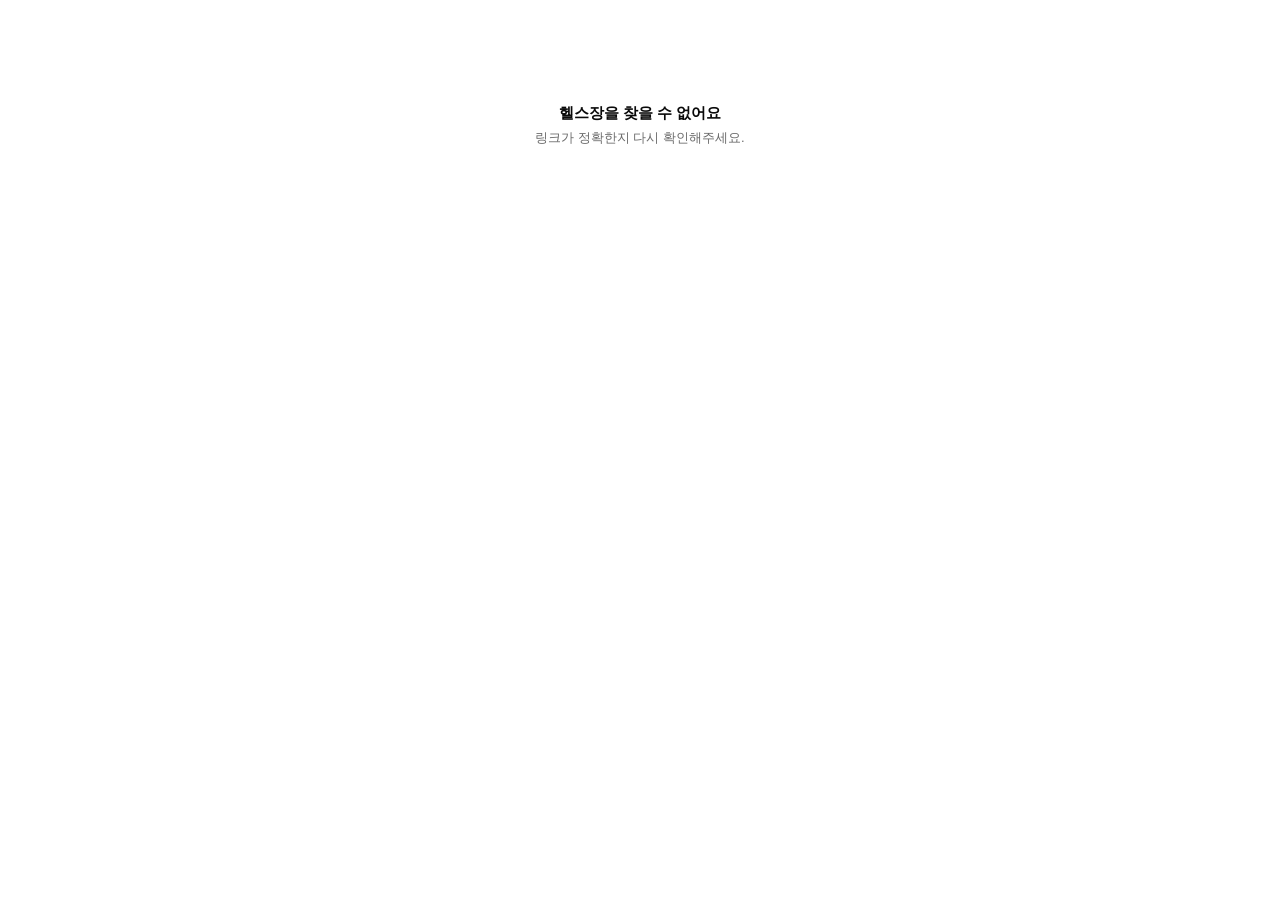
==== index.html @ 71629c31 "gympick-web 초기 버전 — 헬스장 보유 머신 웹 폴백 페이지 Co-Authored-By: Claude Sonnet 5 <noreply@anthropic.com> Claud" ====
<!doctype html>
<html lang="ko">
  <head>
    <meta charset="UTF-8" />
    <meta name="viewport" content="width=device-width, initial-scale=1.0, viewport-fit=cover" />
    <title>GymPick 보유 머신</title>
    <meta name="description" content="GymPick에 등록된 헬스장의 보유 머신 목록을 확인하세요." />
    <link rel="stylesheet" href="/styles.css" />
  </head>
  <body>
    <div id="root">
      <div class="state">
        <p>불러오는 중...</p>
      </div>
    </div>
    <script type="module" src="/app.js"></script>
  </body>
</html>
---- styles.css ----
/* GymPick 웹 폴백 페이지 — 앱과 동일한 톤(미니멀, 흰 배경, 정보 중심, 모바일 기준)
   브랜드 컬러: #0A0A0A(블랙) + #C6FF00(라임그린) */

:root {
  --ink: #0a0a0a;
  --ink-sub: #6b6b6b;
  --line: #e7e7e7;
  --lime: #c6ff00;
  --bg: #ffffff;
}

* {
  box-sizing: border-box;
}

html,
body {
  margin: 0;
  padding: 0;
  background: var(--bg);
  color: var(--ink);
  font-family: 'Pretendard', -apple-system, BlinkMacSystemFont, 'Apple SD Gothic Neo',
    'Segoe UI', sans-serif;
  -webkit-font-smoothing: antialiased;
}

#root {
  max-width: 480px;
  margin: 0 auto;
  padding: 24px 20px 48px;
  min-height: 100vh;
}

/* ── 헤더 ───────────────────────────────────────────── */

.gym-header {
  padding-bottom: 20px;
  border-bottom: 1px solid var(--line);
  margin-bottom: 24px;
}

.wordmark {
  font-size: 12px;
  font-weight: 800;
  letter-spacing: 0.12em;
  color: var(--ink);
  margin: 0 0 12px;
}

.gym-header h1 {
  font-size: 22px;
  font-weight: 700;
  margin: 0 0 4px;
  line-height: 1.3;
}

.gym-location {
  font-size: 13px;
  color: var(--ink-sub);
  margin: 0;
}

.gym-total {
  font-size: 13px;
  color: var(--ink);
  margin: 10px 0 0;
  font-weight: 600;
}

/* ── 부위 섹션 ──────────────────────────────────────── */

.muscle-section {
  margin-bottom: 28px;
}

.muscle-title {
  font-size: 13px;
  font-weight: 800;
  letter-spacing: 0.06em;
  color: var(--ink);
  display: flex;
  align-items: center;
  gap: 6px;
  margin: 0 0 12px;
}

.muscle-count {
  font-size: 12px;
  font-weight: 500;
  color: var(--ink-sub);
}

.machine-list {
  list-style: none;
  margin: 0;
  padding: 0;
  display: flex;
  flex-direction: column;
  gap: 10px;
}

.machine-card {
  display: flex;
  align-items: center;
  gap: 12px;
  padding: 10px;
  border: 1px solid var(--line);
  border-radius: 12px;
}

.machine-thumb {
  width: 52px;
  height: 52px;
  flex: none;
  border-radius: 8px;
  background: #f4f4f4;
  overflow: hidden;
  display: flex;
  align-items: center;
  justify-content: center;
}

.machine-thumb img {
  width: 100%;
  height: 100%;
  object-fit: contain;
}

.machine-thumb--empty {
  background: #f4f4f4;
}

.machine-info {
  min-width: 0;
  flex: 1;
}

.machine-name {
  font-size: 14px;
  font-weight: 600;
  margin: 0 0 2px;
  white-space: nowrap;
  overflow: hidden;
  text-overflow: ellipsis;
}

.machine-brand {
  font-size: 12px;
  color: var(--ink-sub);
  margin: 0 0 6px;
}

.badge-row {
  display: flex;
  flex-wrap: wrap;
  gap: 4px;
}

.badge {
  font-size: 10px;
  font-weight: 700;
  letter-spacing: 0.02em;
  background: var(--lime);
  color: var(--ink);
  padding: 2px 6px;
  border-radius: 999px;
}

/* ── 상태 화면 (로딩/에러/빈 상태) ─────────────────────── */

.state {
  padding: 80px 12px;
  text-align: center;
  color: var(--ink-sub);
}

.state-title {
  font-size: 15px;
  font-weight: 700;
  color: var(--ink);
  margin: 0 0 6px;
}

.state-sub {
  font-size: 13px;
  margin: 0;
}

.spinner {
  width: 22px;
  height: 22px;
  margin: 0 auto 14px;
  border-radius: 50%;
  border: 3px solid var(--line);
  border-top-color: var(--ink);
  animation: spin 0.8s linear infinite;
}

@keyframes spin {
  to {
    transform: rotate(360deg);
  }
}

/* ── 푸터 ───────────────────────────────────────────── */

.page-footer {
  margin-top: 12px;
  padding-top: 16px;
  border-top: 1px solid var(--line);
  text-align: center;
}

.page-footer p {
  font-size: 11px;
  color: var(--ink-sub);
  margin: 0;
}
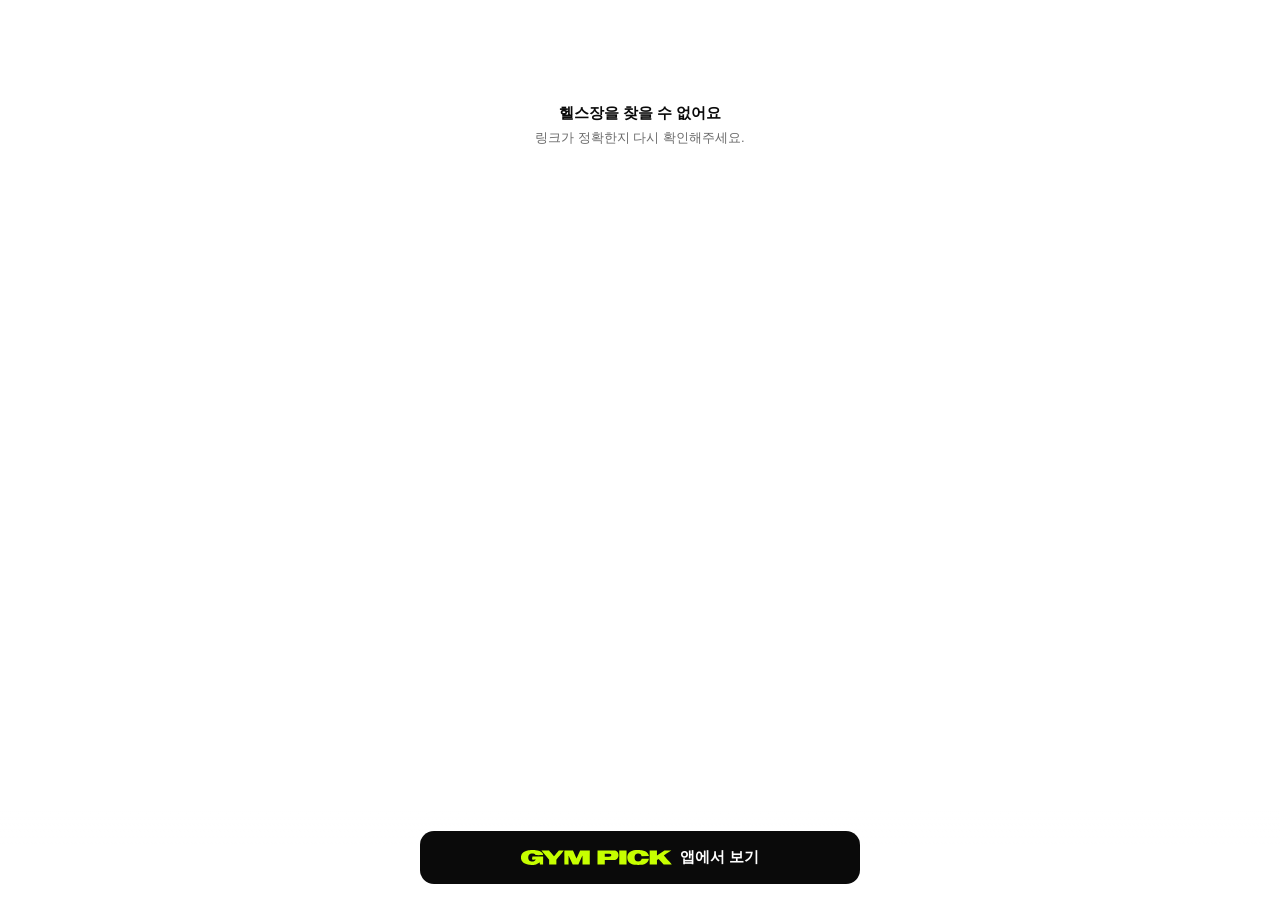
==== commit b3566200: "iOS 앱스토어 실제 링크 반영 Co-Authored-By: Claude Sonnet 5 <noreply@anthropic.com> Claude-Session: https://cl" ====
--- a/index.html
+++ b/index.html
@@ -3,8 +3,12 @@
   <head>
     <meta charset="UTF-8" />
     <meta name="viewport" content="width=device-width, initial-scale=1.0, viewport-fit=cover" />
-    <title>GymPick 보유 머신</title>
-    <meta name="description" content="GymPick에 등록된 헬스장의 보유 머신 목록을 확인하세요." />
+    <title>GymPick 보유머신</title>
+    <meta name="description" content="'짐픽'을 통해 보유머신을 확인하세요." />
+    <meta property="og:title" content="GymPick 보유머신" />
+    <meta property="og:description" content="'짐픽'을 통해 보유머신을 확인하세요." />
+    <meta property="og:type" content="website" />
+    <meta property="og:image" content="/og-image.png" />
     <link rel="stylesheet" href="/styles.css" />
   </head>
   <body>
@@ -13,6 +17,7 @@
         <p>불러오는 중...</p>
       </div>
     </div>
+    <div id="store-cta-bar"></div>
     <script type="module" src="/app.js"></script>
   </body>
 </html>
--- a/styles.css
+++ b/styles.css
@@ -27,7 +27,7 @@
 #root {
   max-width: 480px;
   margin: 0 auto;
-  padding: 24px 20px 48px;
+  padding: 24px 20px 120px;
   min-height: 100vh;
 }
 
@@ -39,12 +39,11 @@
   margin-bottom: 24px;
 }
 
-.wordmark {
-  font-size: 12px;
-  font-weight: 800;
-  letter-spacing: 0.12em;
-  color: var(--ink);
-  margin: 0 0 12px;
+.wordmark-logo {
+  display: block;
+  height: 14px;
+  width: auto;
+  margin: 0 0 14px;
 }
 
 .gym-header h1 {
@@ -60,11 +59,91 @@
   margin: 0;
 }
 
+.gym-total-row {
+  display: flex;
+  align-items: center;
+  justify-content: space-between;
+  gap: 10px;
+  margin-top: 10px;
+}
+
 .gym-total {
   font-size: 13px;
   color: var(--ink);
-  margin: 10px 0 0;
+  margin: 0;
   font-weight: 600;
+  flex: none;
+}
+
+.brand-logo-row {
+  display: flex;
+  align-items: center;
+  gap: 6px;
+  overflow-x: auto;
+  min-width: 0;
+  -ms-overflow-style: none;
+  scrollbar-width: none;
+}
+
+.brand-logo-row::-webkit-scrollbar {
+  display: none;
+}
+
+.brand-logo-chip {
+  flex: none;
+  width: 40px;
+  height: 40px;
+  border-radius: 10px;
+  border: 1px solid var(--line);
+  background: #fff;
+  display: flex;
+  align-items: center;
+  justify-content: center;
+  overflow: hidden;
+}
+
+.brand-logo-chip img {
+  width: 100%;
+  height: 100%;
+  object-fit: contain;
+  padding: 5px;
+}
+
+/* 하단 고정 앱스토어 연결 바 — 항상 화면 하단에 표시되어, 콘텐츠를 끝까지
+   스크롤해도 그 아래로 더 스크롤되지 않고 버튼이 그 자리에 고정되어 보인다. */
+#store-cta-bar {
+  position: fixed;
+  left: 0;
+  right: 0;
+  bottom: 0;
+  z-index: 50;
+  display: flex;
+  justify-content: center;
+  background: linear-gradient(to top, var(--bg) 60%, rgba(255, 255, 255, 0));
+  padding: 20px 20px calc(16px + env(safe-area-inset-bottom));
+}
+
+.store-cta {
+  display: flex;
+  align-items: center;
+  justify-content: center;
+  gap: 8px;
+  width: 100%;
+  max-width: 440px;
+  padding: 17px 20px;
+  border-radius: 14px;
+  background: var(--ink);
+  color: var(--bg);
+  font-size: 15px;
+  font-weight: 700;
+  text-align: center;
+  text-decoration: none;
+}
+
+.store-cta-logo {
+  display: block;
+  height: 15px;
+  width: auto;
 }
 
 /* ── 부위 섹션 ──────────────────────────────────────── */
@@ -144,10 +223,24 @@
   text-overflow: ellipsis;
 }
 
+.machine-brand-row {
+  display: flex;
+  align-items: center;
+  gap: 4px;
+  margin: 0 0 6px;
+}
+
+.machine-brand-logo {
+  width: 14px;
+  height: 14px;
+  object-fit: contain;
+  flex: none;
+}
+
 .machine-brand {
   font-size: 12px;
   color: var(--ink-sub);
-  margin: 0 0 6px;
+  margin: 0;
 }
 
 .badge-row {
